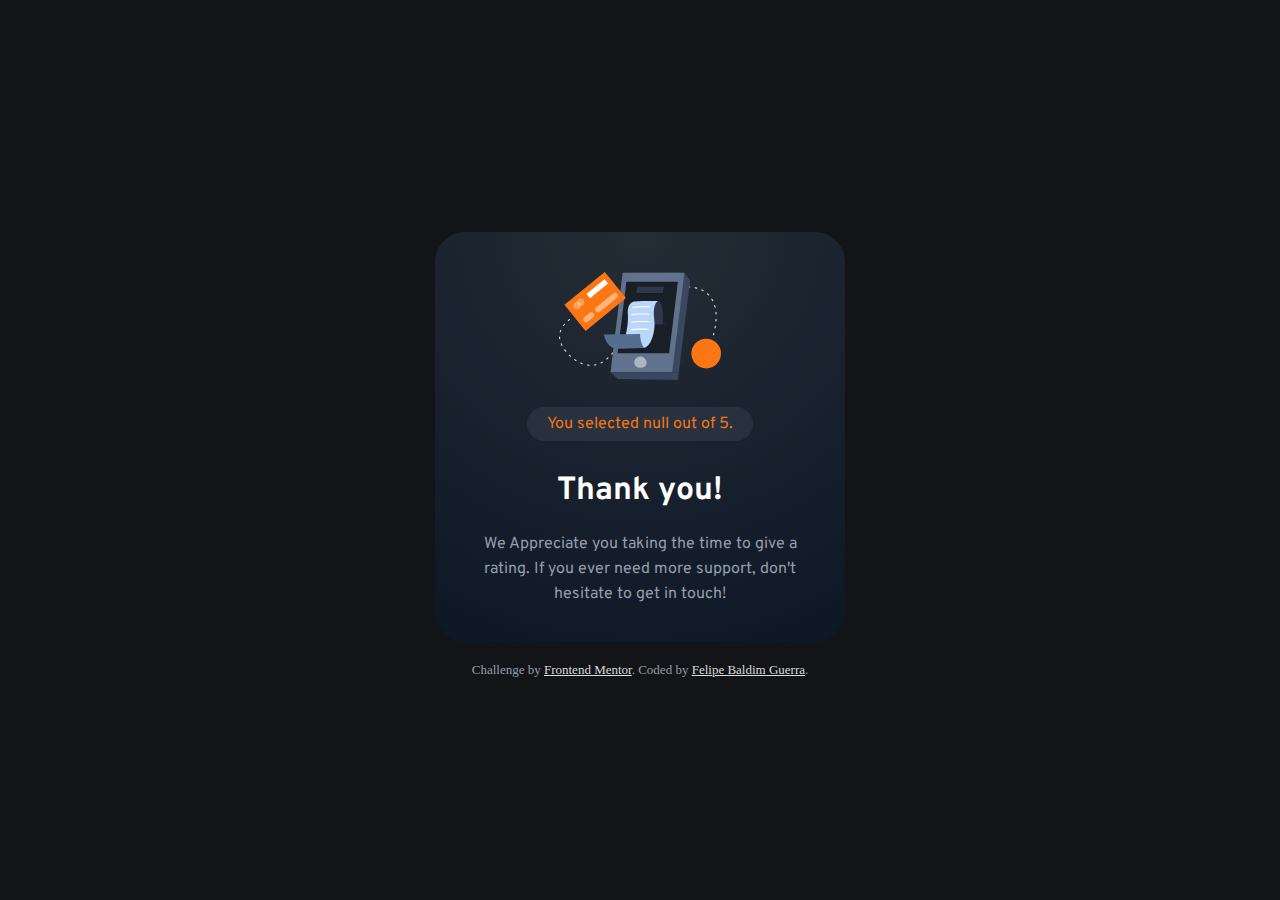
==== views/submited.html @ 1ee6d603 "First Working Version" ====
<!DOCTYPE html>
<html lang="en">
<head>
  <meta charset="UTF-8">
  <meta name="viewport" content="width=device-width, initial-scale=1.0">
  <link rel="stylesheet" href="../style/submited.css">
  <link rel="icon" type="image/png" sizes="32x32" href="./images/favicon-32x32.png">
 
  <title>Frontend Mentor | Interactive rating component</title>

</head>
<body>
  <main id="main">
    <div class="pic">
      <img src="../images/illustration-thank-you.svg" alt="">
    </div>
    <p class="rate-display" id="rate-display"></p>
    <h1>Thank you!</h1>
    <p class="thanks-p">We Appreciate you taking the time to give a rating. If you ever need more support, don't hesitate to get in touch!</p>
  </main>
  <Footer>
    <div class="attribution">
      Challenge by <a href="https://www.frontendmentor.io?ref=challenge" target="_blank">Frontend Mentor</a>. 
      Coded by <a href="https://github.com/FelipeGuerra5">Felipe Baldim Guerra</a>.
    </div>
  </Footer>
  <script src="../src/submited.js"></script>
</body>
</html>
---- style/submited.css ----
@import url('https://fonts.googleapis.com/css2?family=Overpass:wght@400;700&family=Roboto&display=swap');

html {
    height: 100%;
    --Orange: hsl(25, 97%, 53%);
    --White: hsl(0, 0%, 100%);
    --Light-Grey: hsl(217, 12%, 63%);
    --Medium-Grey: hsl(216, 12%, 54%);
    --Dark-Blue: hsl(213, 19%, 18%);
    --Mid-Dark-Blue: hsl(216, 15%, 12%);
    --Very-Dark-Blue: hsl(216, 12%, 8%);
}

body{
    height: 100%;
    margin: 0%;
    padding: 0%;
    display: flex;
    flex-direction: column;
    justify-content: center;
    align-items: center;
    background-color: var(--Very-Dark-Blue);
}

main {
    width: 380px;
    height: 380px;
    
    border-radius:30px;
    padding: 15px;
    margin: 10px;
    background-blend-mode: color-burn;

    background: radial-gradient(
        circle at 50% 0%,
        var(--Dark-Blue),
        hsla(215, 78%, 13%, 0.402)
    );
    
    display: flex;    
    flex-direction: column;
    align-items: center;
    justify-content: space-evenly;
    font-family: overpass;
}

.pic {
    margin-top: 15px;
}


p.rate-display {
    color: var(--Orange);
    margin: 10px 0px 0px  0px;
    background-color: hsla(216, 12%, 54%, 0.150);
    padding: 7px 20px;
    border-radius: 20px;
}

.text {
    margin: 10px 10px;
    display: flex;
    flex-direction: column;
    justify-content: space-between;
    align-items: flex-start;
}

h1 {
    margin: 20px 0px 0px 0px;
    color: var(--White);
}

p.thanks-p {
    color: var(--Light-Grey);
    margin: 10px 10px;
    text-align: center;
    line-height: 25px;
}

.attribution { 
    font-size: 13px; text-align: center;
    margin-top: 10px;
    color: var(--Light-Grey);
}

.attribution a { 
    color: rgba(255, 255, 255, 0.85); 
}
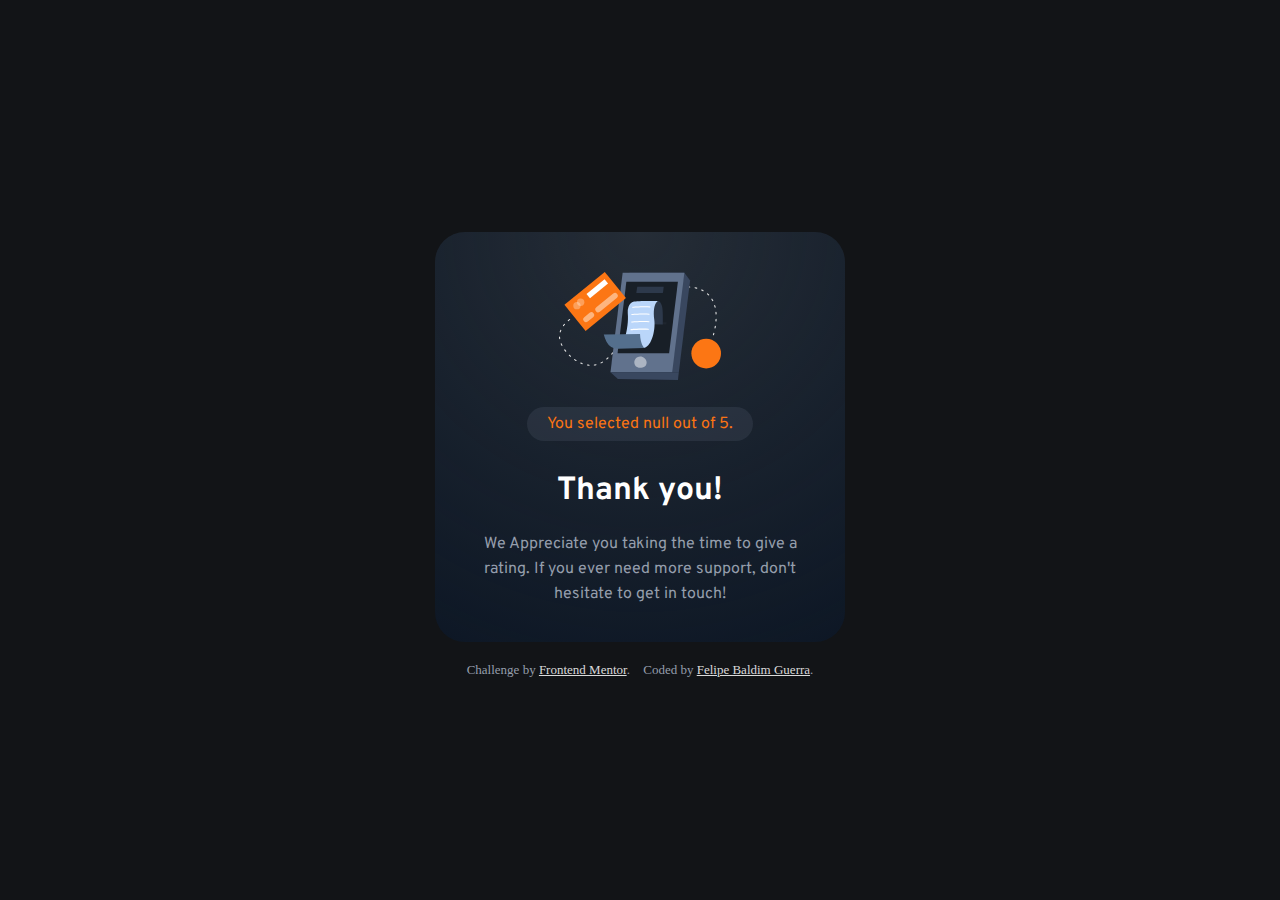
==== commit d99b1d7c: "Updating Mobile Style" ====
--- a/views/submited.html
+++ b/views/submited.html
@@ -18,12 +18,17 @@
     <h1>Thank you!</h1>
     <p class="thanks-p">We Appreciate you taking the time to give a rating. If you ever need more support, don't hesitate to get in touch!</p>
   </main>
-  <Footer>
+  <footer>
     <div class="attribution">
-      Challenge by <a href="https://www.frontendmentor.io?ref=challenge" target="_blank">Frontend Mentor</a>. 
-      Coded by <a href="https://github.com/FelipeGuerra5">Felipe Baldim Guerra</a>.
+      <div>  
+        Challenge by <a href="https://www.frontendmentor.io?ref=challenge" target="_blank">Frontend Mentor</a>. 
+      </div>
+      <div>
+        Coded by <a href="https://github.com/FelipeGuerra5">Felipe Baldim Guerra</a>.
+      </div>
     </div>
-  </Footer>
+    <script src="src/index.js"></script>
+  </footer>
   <script src="../src/submited.js"></script>
 </body>
 </html>--- a/style/submited.css
+++ b/style/submited.css
@@ -81,8 +81,101 @@
     font-size: 13px; text-align: center;
     margin-top: 10px;
     color: var(--Light-Grey);
+    width: 360px;
+    display: flex;
+    justify-content: space-around;
 }
 
 .attribution a { 
     color: rgba(255, 255, 255, 0.85); 
+}
+
+
+@media screen and (max-width: 375px) and (orientation: portrait) {
+        
+    body{
+        height: 100%;
+        margin: 0%;
+        padding: 0%;
+        display: flex;
+        flex-direction: column;
+        justify-content: center;
+        align-items: center;
+        background-color: var(--Very-Dark-Blue);
+    }
+    
+    main {
+        width: 304px;
+        height: 304px;
+    }
+    
+    h1 {
+        font-size: 25px;
+    }
+    
+    p {
+        font-size: 14px;
+    }
+    
+    .selector {
+        display: flex;
+        justify-content: space-around;
+    }
+    
+    .rate {
+        height: 40px;
+        width: 40px;
+    }
+    
+    .submit-btn {
+        height: 40px;
+    }
+
+    .attribution {
+        height: 35px;
+        display: flex;
+        flex-direction: column;
+        justify-content: space-between;
+    }
+}
+
+@media screen and (max-height: 375px) and (orientation: landscape) {
+        
+    body{
+        height: 390px;
+    }
+    
+    main {
+        width: 304px;
+        height: 304px;
+    }
+    
+    h1 {
+        font-size: 25px;
+    }
+    
+    p {
+        font-size: 14px;
+    }
+    
+    .selector {
+        display: flex;
+        justify-content: space-around;
+    }
+    
+    .rate {
+        height: 40px;
+        width: 40px;
+    }
+    
+    .submit-btn {
+        height: 40px;
+    }
+
+    .attribution {
+        height: 35px;
+        display: flex;
+        flex-direction: column;
+        justify-content: space-between;
+    }
 }